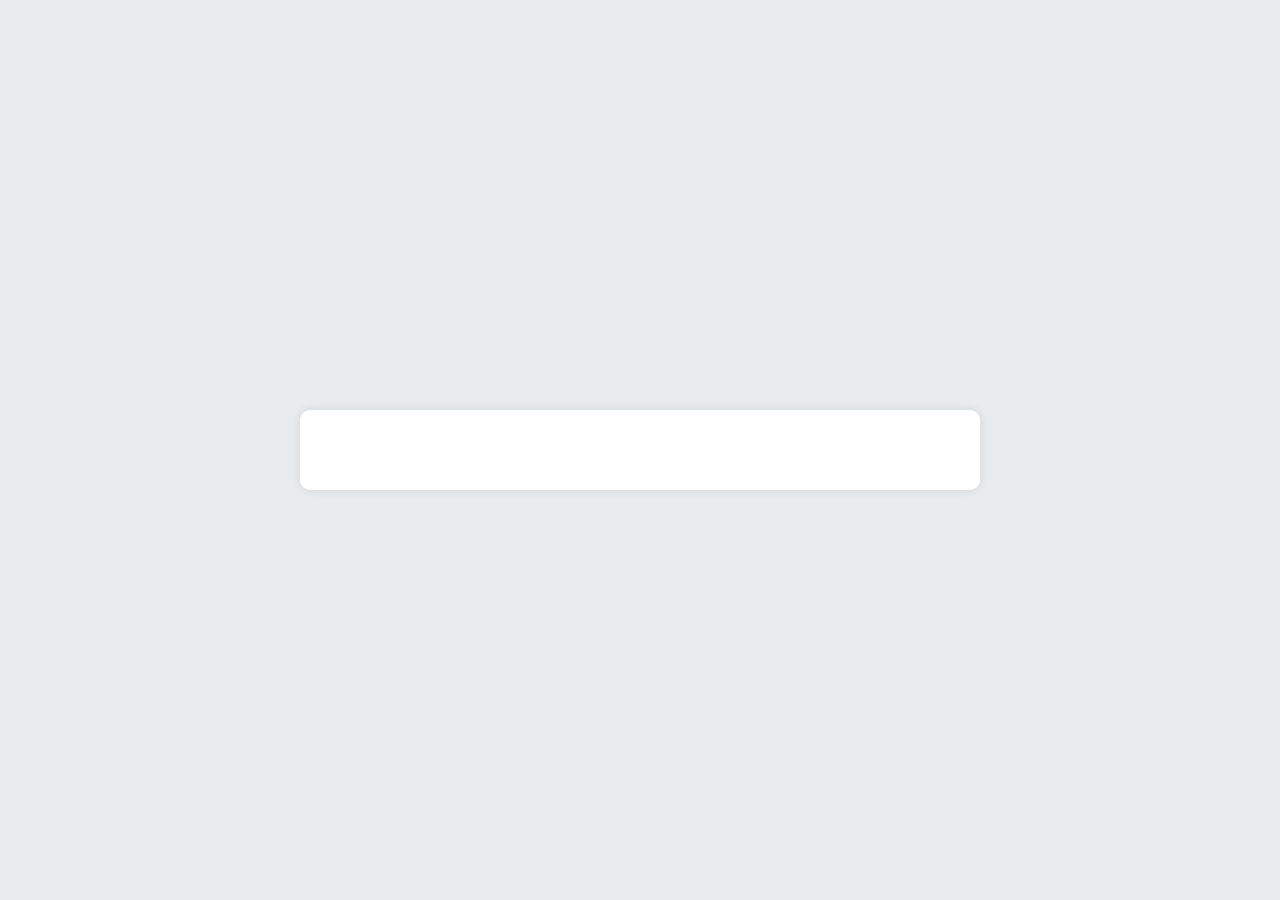
==== welcome.html @ df559d5d "Fixed hint" ====
<!DOCTYPE html>
<html lang="en">
  <head>
    <meta charset="UTF-8" />
    <meta name="viewport" content="width=device-width, initial-scale=1.0" />
    <title>Woffie Quiz</title>
    <link rel="stylesheet" href="./style.css" />
  </head>
  <body>
    <main class="container">
   </main>
    <script src="./index.js"></script>
  </body>
</html>
---- style.css ----
body {
  font-family: Arial, sans-serif;
  display: flex;
  justify-content: center;
  align-items: center;
  height: 100vh;
  background-color: #e9ecef;
  margin: 0;
}

.container {
  padding: 40px;
  background-color: #fff;
  box-shadow: 0px 0px 10px rgba(0, 0, 0, 0.1);
  border-radius: 10px;
  width: 70%;
  max-width: 600px;

  text-align: center;
}

h1 {
  font-size: 2rem;
  margin-bottom: 20px;
  text-align: center;
}

button {
  display: block;
  margin: 10px auto;
  padding: 10px 20px;
  border: none;
  background-color: orange;
  color: white;
  cursor: pointer;
  border-radius: 5px;
  transition: background-color 0.2s;
}

button:hover {
  background-color: orange;
}





.dogImage {
  width: 500px;
  height: 350px;
  justify-content: center;
  transition: opacity 0.3s ease;
}





.dogImage:hover {
  opacity: 0.5;
}

.infoBox {
  position: absolute;
  top: 50%;
  left: 50%;
  transform: translate(-50%, -50%);
  background-color: rgba(0, 0, 0, 0.8);
  color: white;
  padding: 10px;
  border-radius: 5px;
  text-align: center;
  display: none;
}

.dogImage:hover + .infoBox {
  display: block;
}
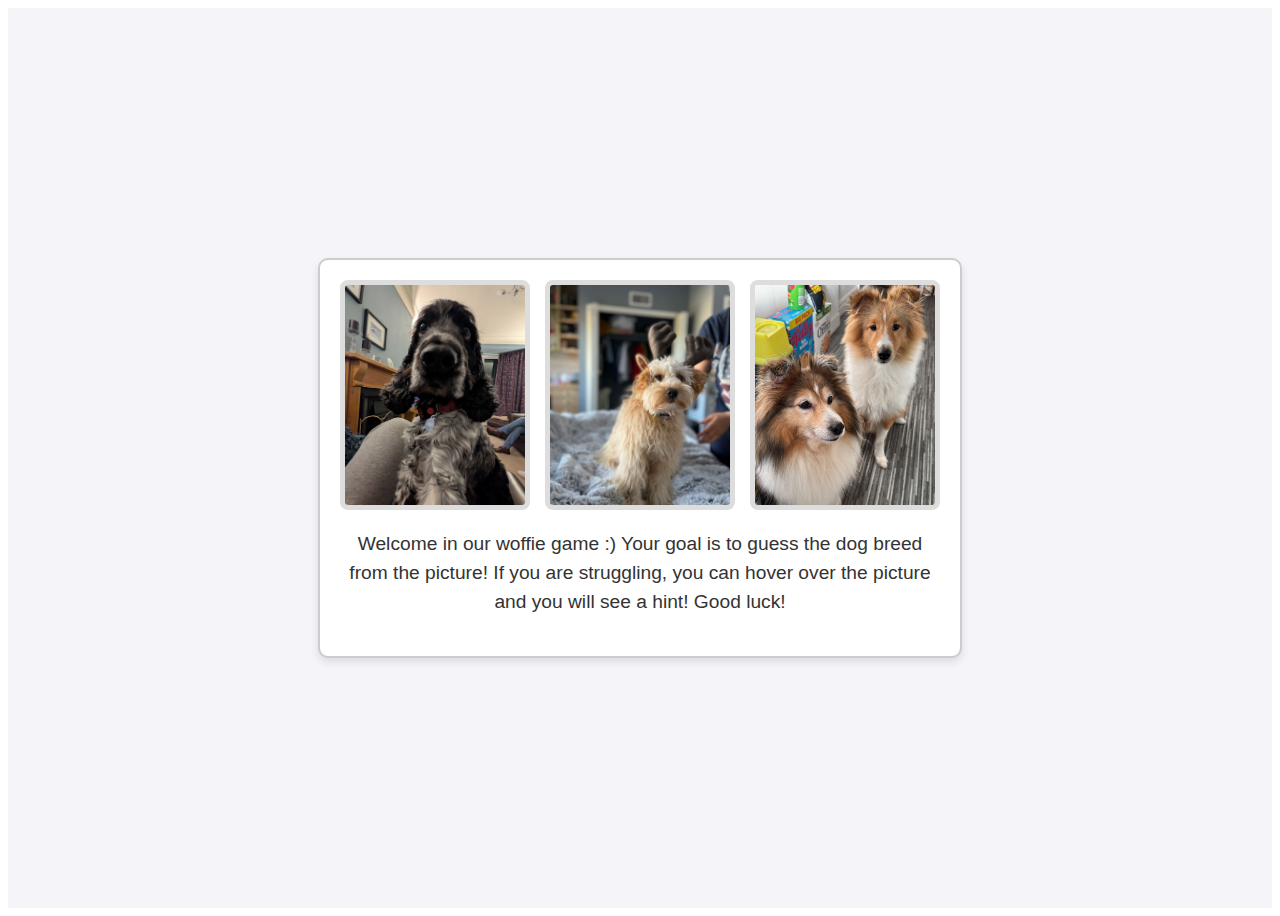
==== commit 63d6e804: "new effects added" ====
--- a/welcome.html
+++ b/welcome.html
@@ -4,11 +4,21 @@
     <meta charset="UTF-8" />
     <meta name="viewport" content="width=device-width, initial-scale=1.0" />
     <title>Woffie Quiz</title>
-    <link rel="stylesheet" href="./style.css" />
+    <link rel="stylesheet" href="./welcomestyle.css" />
   </head>
   <body>
     <main class="container">
-   </main>
+      <div class="frame">
+        <div class="images">
+          <img src="assets/1000029209.jpg" alt="Dog 1" class="dogImage" />
+          <img src="assets/img_0099.jpg" alt="Dog 2" class="dogImage" />
+          <img src="assets/whatsapp_image_2024-12-02_at_11.41.46.jpeg" alt="Dog 3" class="dogImage" />
+        </div>
+        <div class="infoBox">
+          <p>Welcome in our woffie game :) Your goal is to guess the dog breed from the picture! If you are struggling, you can hover over the picture and you will see a hint! Good luck!</p>
+        </div>
+      </div>
+    </main>
     <script src="./index.js"></script>
   </body>
-</html>+</html>
--- a/welcomestyle.css
+++ b/welcomestyle.css
@@ -0,0 +1,56 @@
+.container {
+    display: flex;
+    justify-content: center;
+    align-items: center;
+    min-height: 100vh;
+    background-color: #f4f4f9;
+  }
+  
+  .frame {
+    text-align: center;
+    padding: 20px;
+    border: 2px solid #ccc;
+    border-radius: 10px;
+    background-color: #fff;
+    box-shadow: 0 4px 8px rgba(0, 0, 0, 0.1);
+    max-width: 90%;
+  }
+  
+  .title {
+    font-size: 2rem;
+    color: #333;
+    font-family: Arial, sans-serif;
+    margin-bottom: 20px;
+  }
+  
+  .images {
+    display: flex;
+    gap: 15px;
+    margin-bottom: 20px;
+    justify-content: center;
+    flex-wrap: wrap;
+  }
+  
+  .dogImage {
+    width: 180px;
+    height: 220px;
+    object-fit: cover;
+    border: 5px solid #ddd;
+    border-radius: 8px;
+    transition: transform 0.3s ease, border-color 0.3s ease;
+  }
+  
+  .dogImage:hover {
+    transform: scale(1.05);
+    border-color: #ff7f50;
+  }
+  
+  .infoBox {
+    font-size: 1.2rem;
+    color: #333;
+    font-family: Arial, sans-serif;
+    word-wrap: break-word;
+    max-width: 600px;
+    margin: 0 auto;
+    line-height: 1.5;
+  }  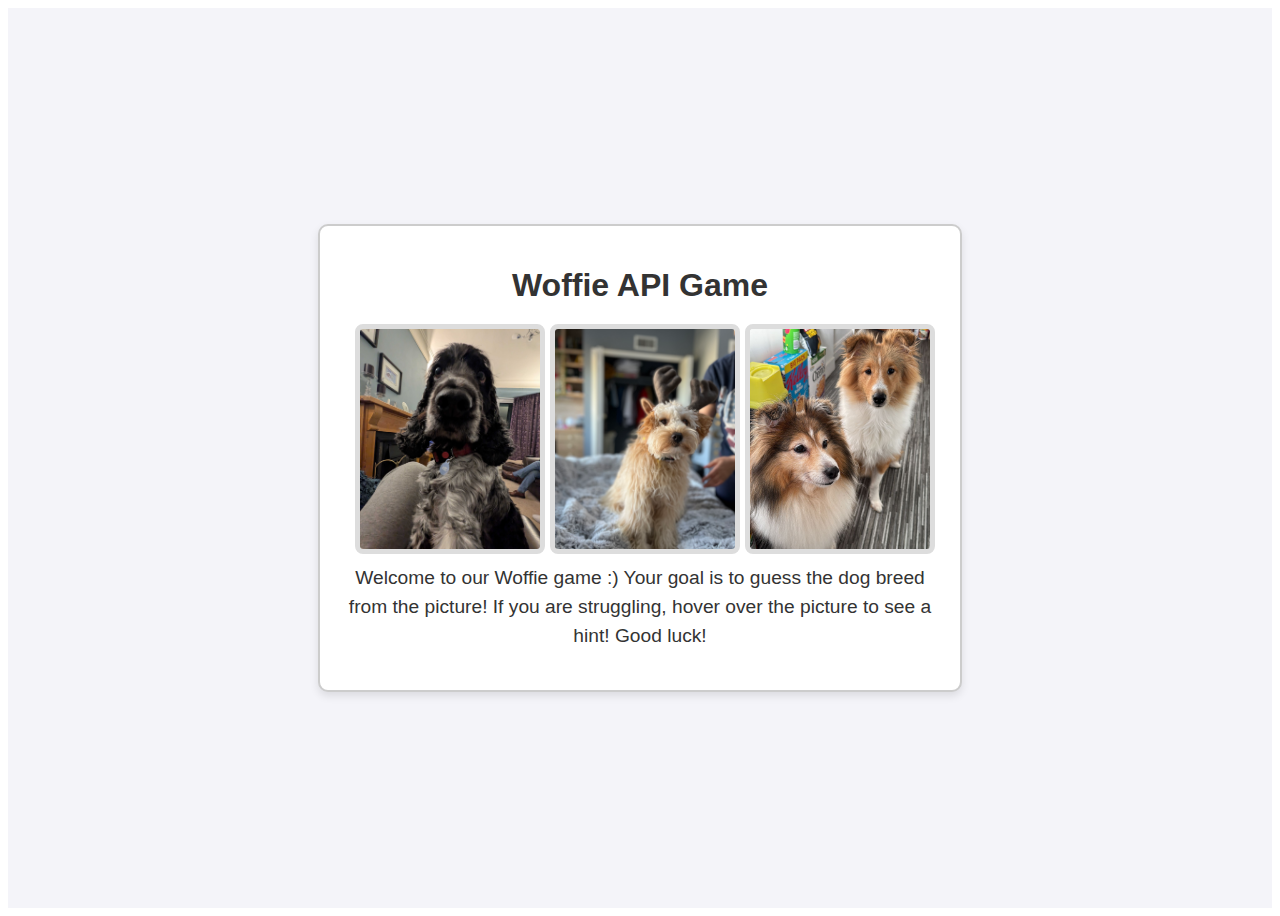
==== commit a8f7ab68: "name appears on hover" ====
--- a/welcome.html
+++ b/welcome.html
@@ -9,13 +9,23 @@
   <body>
     <main class="container">
       <div class="frame">
+        <h1 class="title">Woffie API Game</h1>
         <div class="images">
-          <img src="assets/1000029209.jpg" alt="Dog 1" class="dogImage" />
-          <img src="assets/img_0099.jpg" alt="Dog 2" class="dogImage" />
-          <img src="assets/whatsapp_image_2024-12-02_at_11.41.46.jpeg" alt="Dog 3" class="dogImage" />
+          <div class="image-container">
+            <img src="assets/1000029209.jpg" alt="Dog 1" class="dogImage" />
+            <div class="name-overlay">Al's dog</div>
+          </div>
+          <div class="image-container">
+            <img src="assets/img_0099.jpg" alt="Dog 2" class="dogImage" />
+            <div class="name-overlay">Serg's dog</div>
+          </div>
+          <div class="image-container">
+            <img src="assets/whatsapp_image_2024-12-02_at_11.41.46.jpeg" alt="Dog 3" class="dogImage" />
+            <div class="name-overlay">Hachiko and Himiko</div>
+          </div>
         </div>
         <div class="infoBox">
-          <p>Welcome in our woffie game :) Your goal is to guess the dog breed from the picture! If you are struggling, you can hover over the picture and you will see a hint! Good luck!</p>
+          <p>Welcome to our Woffie game :) Your goal is to guess the dog breed from the picture! If you are struggling, hover over the picture to see a hint! Good luck!</p>
         </div>
       </div>
     </main>
--- a/welcomestyle.css
+++ b/welcomestyle.css
@@ -4,9 +4,9 @@
     align-items: center;
     min-height: 100vh;
     background-color: #f4f4f9;
-  }
-  
-  .frame {
+}
+
+.frame {
     text-align: center;
     padding: 20px;
     border: 2px solid #ccc;
@@ -14,38 +14,44 @@
     background-color: #fff;
     box-shadow: 0 4px 8px rgba(0, 0, 0, 0.1);
     max-width: 90%;
-  }
-  
-  .title {
+}
+
+.title {
     font-size: 2rem;
     color: #333;
     font-family: Arial, sans-serif;
     margin-bottom: 20px;
-  }
-  
-  .images {
+}
+
+.images {
     display: flex;
     gap: 15px;
     margin-bottom: 20px;
     justify-content: center;
     flex-wrap: wrap;
-  }
-  
-  .dogImage {
+}
+
+.image-container {
+    position: relative;
+    width: 180px;
+    height: 220px;
+}
+
+.dogImage {
     width: 180px;
     height: 220px;
     object-fit: cover;
     border: 5px solid #ddd;
     border-radius: 8px;
-    transition: transform 0.3s ease, border-color 0.3s ease;
-  }
-  
-  .dogImage:hover {
-    transform: scale(1.05);
+    transition: opacity 0.3s ease, border-color 0.3s ease;
+}
+
+.dogImage:hover {
+    opacity: 0.5; 
     border-color: #ff7f50;
-  }
-  
-  .infoBox {
+}
+
+.infoBox {
     font-size: 1.2rem;
     color: #333;
     font-family: Arial, sans-serif;
@@ -53,4 +59,23 @@
     max-width: 600px;
     margin: 0 auto;
     line-height: 1.5;
-  }  +}
+
+.name-overlay {
+    position: absolute;
+    top: 50%;
+    left: 50%;
+    transform: translate(-50%, -50%);
+    background-color: rgba(0, 0, 0, 0.7);
+    color: white;
+    padding: 5px 10px;
+    border-radius: 5px;
+    font-size: 1rem;
+    opacity: 0;
+    pointer-events: none;
+    transition: opacity 0.3s ease;
+}
+
+.image-container:hover .name-overlay {
+    opacity: 1;
+}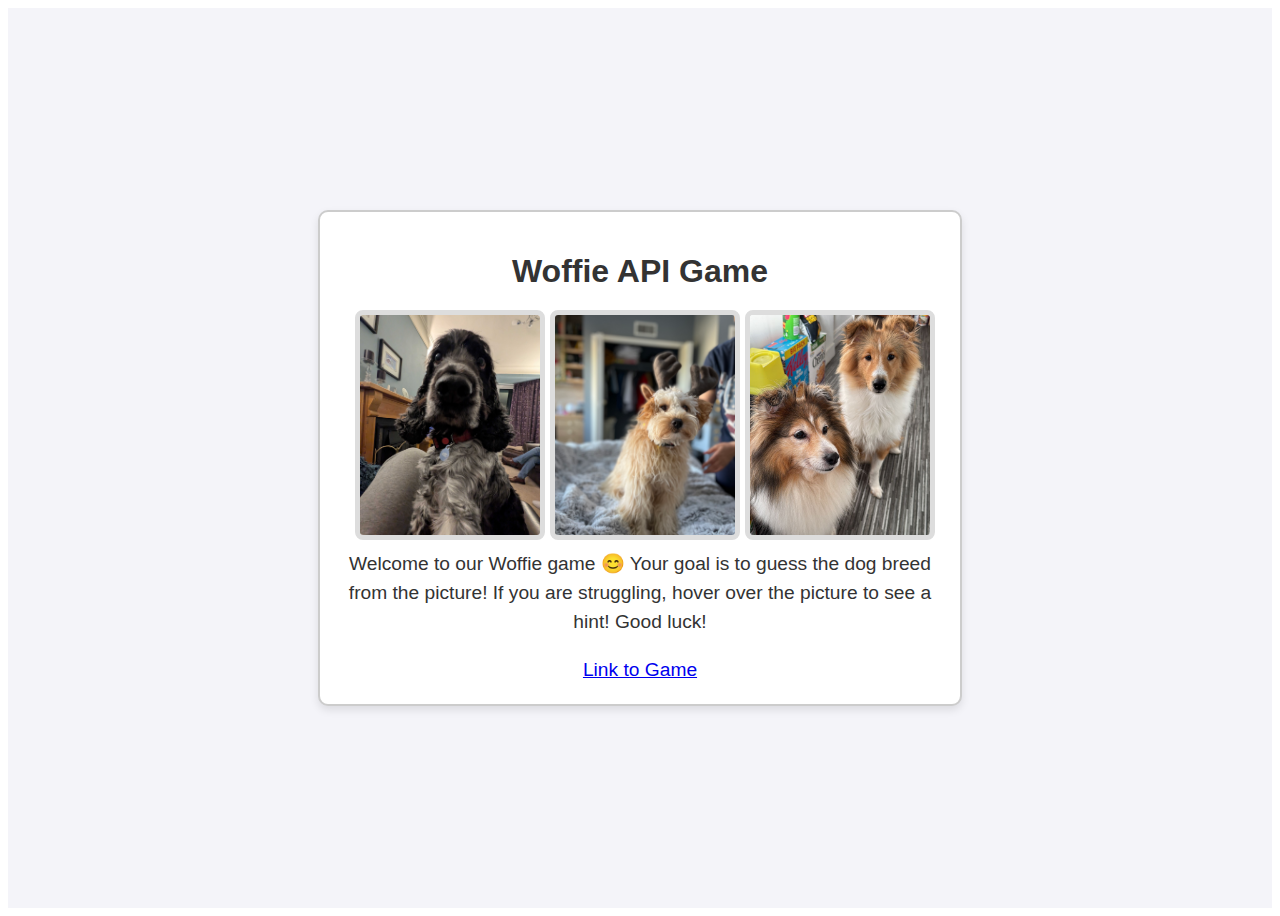
==== commit fdd5d385: "final merge complete. Working game. Well done guys!" ====
--- a/welcome.html
+++ b/welcome.html
@@ -13,19 +13,28 @@
         <div class="images">
           <div class="image-container">
             <img src="assets/1000029209.jpg" alt="Dog 1" class="dogImage" />
-            <div class="name-overlay">Al's dog</div>
+            <div class="name-overlay">Sully</div>
           </div>
           <div class="image-container">
             <img src="assets/img_0099.jpg" alt="Dog 2" class="dogImage" />
-            <div class="name-overlay">Serg's dog</div>
+            <div class="name-overlay">Puppy</div>
           </div>
           <div class="image-container">
-            <img src="assets/whatsapp_image_2024-12-02_at_11.41.46.jpeg" alt="Dog 3" class="dogImage" />
+            <img
+              src="assets/whatsapp_image_2024-12-02_at_11.41.46.jpeg"
+              alt="Dog 3"
+              class="dogImage"
+            />
             <div class="name-overlay">Hachiko and Himiko</div>
           </div>
         </div>
         <div class="infoBox">
-          <p>Welcome to our Woffie game :) Your goal is to guess the dog breed from the picture! If you are struggling, hover over the picture to see a hint! Good luck!</p>
+          <p>
+            Welcome to our Woffie game 😊 Your goal is to guess the dog breed
+            from the picture! If you are struggling, hover over the picture to
+            see a hint! Good luck!
+          </p>
+          <a href="./index.html">Link to Game</a>
         </div>
       </div>
     </main>
